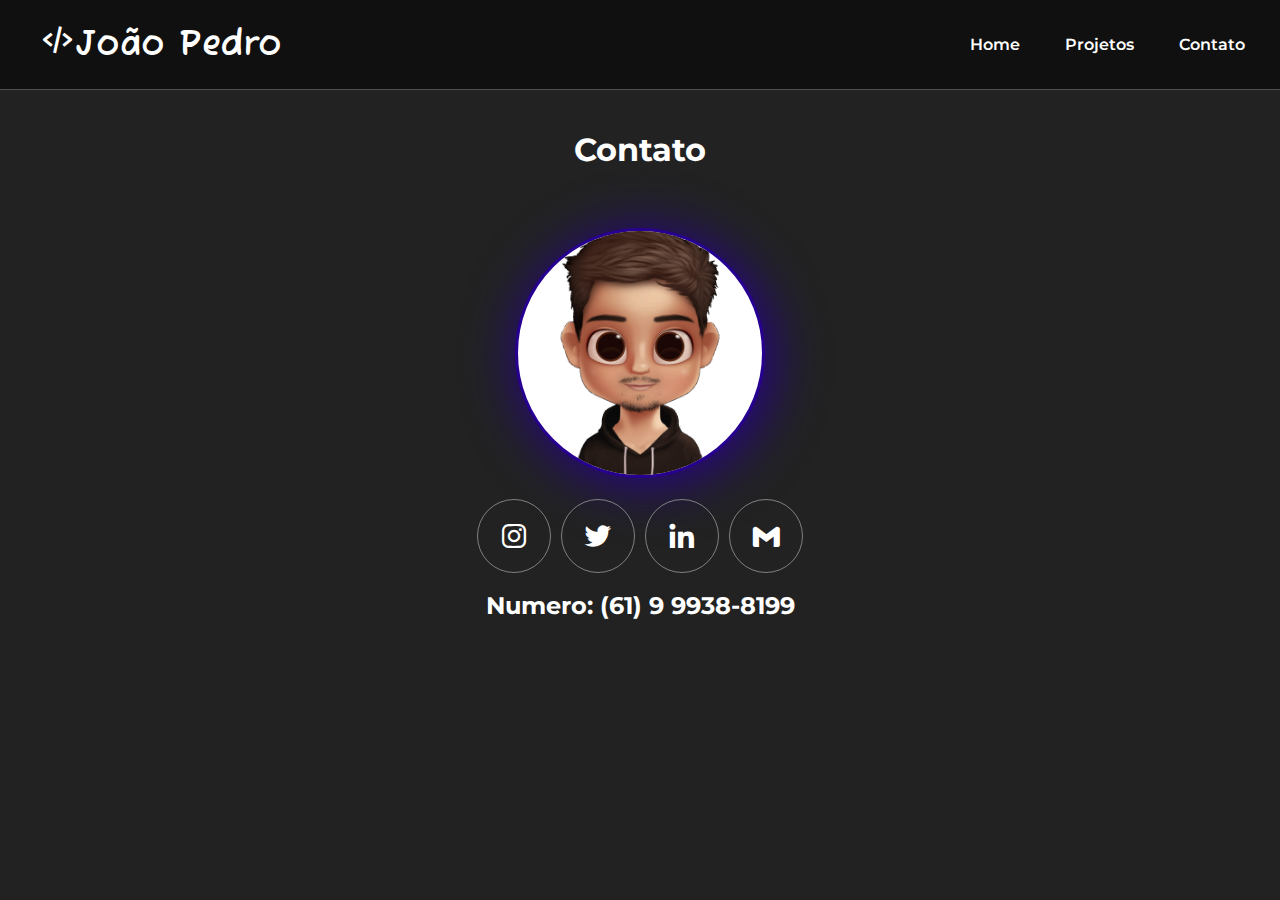
==== contato.html @ 89656a12 "primeira parte" ====
<!DOCTYPE html>
<html lang="pt-br">
<head>
    <meta charset="UTF-8">
    <meta http-equiv="X-UA-Compatible" content="IE=edge">
    <meta name="viewport" content="width=device-width, initial-scale=1.0">
    <link rel="shortcut icon" href="favicon.png" type="image/x-icon">
    <title>Home</title>
    <link href='https://unpkg.com/boxicons@2.1.4/css/boxicons.min.css' rel='stylesheet'>
    <style>
        @import url('https://fonts.googleapis.com/css2?family=Montserrat:ital,wght@0,100;0,200;0,300;0,400;0,500;0,600;0,700;0,800;0,900;1,100;1,200;1,300;1,400;1,500;1,600;1,700;1,800;1,900&display=swap');
        </style>
    <style>
        @import url('https://fonts.googleapis.com/css2?family=Fuzzy+Bubbles:wght@400;700&display=swap');
        </style>
    <link rel="stylesheet" href="style.css">
    <script src="script.js" defer></script>
</head>
<body class="bodycont">
    <header id="header">
        <a href="" class="logo"><i class='bx bx-code-alt'></i>João Pedro</a>
        <nav id="nav">
            <button id="btn-menu">Menu
                <span id="hamburguer"></span>
            </button>
            <ul id="menu">
                <li><a href="index.html">Home</a></li>
                <li><a href="projetos.html">Projetos</a></li>
                <li><a href="contato.html">Contato</a></li>
            </ul>
        </nav>
    </header>

    <main class="maincontat">
        <div class="containercontat">
            <div id="titulocontato"><h1 class="titulocontatoo">Contato</h1></div>
            <div class="nmr">
            <div id="imgcontato" >
                <img src="/imgs/newImg.png" alt="" id="imgmycontato">
            </div>
            <div class="iconsrow">
                <div>
                    <a href="" class="icons instagram"><i class='bx bxl-instagram'></i></a>
                </div>
                <div>
                    <a href="" class="icons twitter"><i class='bx bxl-twitter' ></i></a>
                </div>
                <div>
                    <a href="" class="icons linkedin"><i class='bx bxl-linkedin' ></i></a>
                </div>
                <div>
                    <a href="" class="icons gmail"><i class='bx bxl-gmail' ></i></a>
                </div>
            </div>
            <div>
                <h2 class="numero">Numero: (61) 9 9938-8199</h2>
            </div>
        </div>
    </main>
</body>
</html>
---- style.css ----
*{
    margin: 0;
    padding: 0;
    box-sizing: border-box;
    font-family: 'Montserrat', sans-serif;
}
body{
    background-color: #222;
}
/* NAVBAR */
#header{
    display: flex;
    justify-content: space-between;
    align-items: center;
    background-color: rgb(16, 16, 16);
    width: 100%;
    height: 90px;
    padding: 20px;
    border-bottom: 1px solid rgb(81, 81, 81);
    position: fixed;
}
.logo{
    display: block;
    font-size: 35px;
    font-weight: 900;
    color: white;
    margin-left: 20px;
    font-family: 'Fuzzy Bubbles', cursive;
}
#nav{
    display: flex;
    justify-content: flex-end;
    align-items: center;
    width: 60%;
}
a{
    color: rgb(255, 255, 255);
    text-decoration: none;
    border-radius: 5px;
}
a:hover{
    background-color: rgba(34, 34, 34, 0.706);

}
#menu {
    list-style: none;
    display: flex;
    justify-content: space-around;
    gap: 15px;
}

#menu a{
    display: block;
    padding: 15px;
    font-size: 16px;
    font-weight: 600;
}

#btn-menu{
    display: none;
}

/* PRINCIPAL */
.main{
    padding: 20px 20px;
}
.container{
    height: calc(100vh - 150px);
    display: flex;
    margin-top: 30px;
}
#conteudoA{
    padding: 40px 30px;
    height: 100%;
    display: flex;
    justify-content: flex-end;
    width: 50%;
}
#conteudoB{
    border-left: 1px solid rgb(81, 81, 81);
    width: 50%;
    height: 100%;
}
#apresentacao{
    width: 650px;
    display: flex;
    justify-content: center;
    flex-direction: column;
}
#apresentacaoB{
    border: 1px solid red;
    width: 650px;
}
#imgmy{
    width: 300px;
    height: 300px;
    border: 1px solid gray;
    border-radius: 50%;
    background-color: white;
    box-shadow: 5px 5px 55px rgb(39, 0, 146);
    border: 3px solid rgb(39, 0, 146);
}
#imgmy:hover{
    box-shadow: 5px 5px 55px rgb(2, 2, 97);
    border: 3px solid rgb(2, 2, 97);
    cursor: pointer;
}
#imgprim{
    display: flex;
    justify-content: center;
    margin-bottom: 30px;
}
.titulo{
    display: block;
    justify-content: center;
    text-align: center;
    color: white;
    margin: 50px 20px;
    border-right: 1px solid gray;
    overflow: hidden;
    white-space: nowrap;
    margin-left: 210px;
    height: 25px;
}
.tituloA{
    font-size: 18px;
}
#infomy{
    margin-left: 70px;
    color: white;
    width: 80%;
}

/* Conteudo B*/

#conteudoB{
    padding: 25px 10px;
}
#tituloB{
    color: white;  
    display: flex;  
    justify-content: center;
    padding: 25px 10px;
}
.subt{
    color: rgb(39, 0, 146);
    text-decoration: underline;
}
.listinfoBprim{
    margin: 15px 15px;
}
#buttonsobre{
    padding: 10px;
    border-radius: 5px;
    border: 1px solid gray;
    background-color: transparent;
    color: white;
    cursor: pointer;
    transition: 0.5s;
}
#buttoncontato{
    padding: 10px;
    border-radius: 5px;
    border: 1px solid gray;
    background-color: transparent;
    color: white;
    cursor: pointer;
    transition: 0.5s;
}
#buttoncontato:hover{
    transition: 0.5s;
    color: red;
    border: 1px solid red;
}
#buttonsobre:hover{
    transition: 0.5s;
    color: red;
    border: 1px solid red;
}
.buttonprojetos{
    border: none;
    text-decoration: underline;
    background-color: transparent;
    color: red;
    font-size: 17px;
    cursor: pointer;
}
.hoverinfo:hover{
    color: red;
}
#infos{
    color: white;
}

@media all and (max-width: 500px){
    .logo{
        font-size: 16px;
    }
    #info{
        font-size: 23px;
    }
    .container{
        height: auto;
    }
    #infomy{
        margin-left: 35px;
        color: white;
        width: 80%;
    }
    .titulo{
        width: 220px;
    }
        #tituloB{
        font-size: 13px;
    }
    .subt{
        font-size: 18px;
    }
    #buttonsobre{
        width: 60px;
    }
    .listinfoBprim{
        font-size: 15px;
    }
    #btn-menu{
        font-size: 12px;
    }
}
@media all and (max-width: 600px){
    /* NAVBAR */
    #menu{
        display: none;
        position: absolute;
        width: 100%;
        top: 90px;
        right: 0px;
        background: rgb(16, 16, 16);
        z-index: 1000;
        transition: 0.6s;
        height: 0px;
        visibility: hidden;
        overflow-y: hidden;
        position: fixed;
    }
    #nav.active #menu{
        height: calc(185px);
        visibility: visible;
        overflow-y: auto;
        display: block;
    }
    #menu a{
        padding: 20px 5px;
        margin: 0 1rem;
        border-bottom: 1px solid rgba(24, 24, 24, 0.747);
    }
    #btn-menu{
        display: flex;
        padding: 13px;
        font-size: 17px;
        background: transparent;
        border: none;
        color: white;
        font-weight: 600;
        cursor: pointer;
        gap: 5px;
    }
    #hamburguer{
        width: 20px;
        border-top: 2px solid white;
    }
    #hamburguer::after, #hamburguer::before{
        content: '';
        display: block;
        width: 20px;
        height: 2px ;
        background: white;
        margin-top: 5px;
        transition: .3s;
        position: relative;
    }
    #nav.active #hamburguer{
        border-top-color: transparent;
    }
    #nav.active #hamburguer::after{
        transform: rotate(140deg);
        top: -4px;
    }
    #nav.active #hamburguer::before{
        transform: rotate(-140deg);
        top: 3px;
    }
    /* FIM NAVBAR */

    /* PRINCIPAL */
    .main{
        padding: 10px 10px;
    }
    #conteudoA{
        width: 100%;
        padding: 20px 15px;
    }
    /**/
    .container{
        display: flex;
        flex-direction: column;
    }
    .logo{
        font-size: 23px;
    }
}
@media all and (max-width: 750px){
    .container{
        display: flex;
        flex-direction: column;
    }
    #conteudoA{
        width: 100%;
    }
    #conteudoB{
        width: 100%;
        border-left: 0;
        border-top: 1px solid rgb(81, 81, 81);
    }
}  

@media all and (max-width: 935px){
    .tituloA{
        font-size: 18px;
    }
    #imgmy{
        width: 250px;
        height: 250px;
    }
    #infomy{
        margin-left: 16px;
        width: 100%;
    }
    #info{
        font-size: 18px;
    }
    .titulo{
        margin: 50px 20px;
    }
    .logo{
        font-size: 19px;
        margin-right: 25px;
    }
}
@media all and (max-width: 281px){
    .logo{
        margin: 0;
        font-size: 13px;
        width: 280px;
    }
    .titulo{
        margin: 50px 10px;
        width: 100%;
    }
    .tituloA{
        font-size: 20px;
        
    }
    #imgmy{
        width: 190px;
        height: 190px;
    }
    #info{
        font-size: 18px;
    }
    #conteudoB{
        height: auto;
    }
    #tituloB{
        font-size: 13px;
    }
    .subt{
        font-size: 18px;
    }
    #buttonsobre{
        width: 60px;
    }
    .listinfoBprim{
        font-size: 15px;
    }
    #btn-menu{
        font-size: 12px;
    }
}

/* A n i m a ç ã o */
.typing-animation{
    animation: blinkCursor 500ms steps(40) infinite normal, typing 3s steps(40) 1s both;
}
@keyframes blinkCursor {
    from {
        border-right-color: rgb(255, 255, 255);
    }
    to {
        border-right-color: transparent;
    }
}

@keyframes typing {
    from {
        width: 0px;
    }
    to{
        width: 205px;
    }
}

/* Projetos */

.projetos{

    margin-top: 90px;
    height: auto;
    display: flex;
    align-items: center;
    justify-content: center;
    padding: 50px;
}
#formatoprojetos{
    display: flex;
    height: auto;
    width: 1180px;
    flex-wrap: wrap;
    gap: 15px;
}
.boxs{
    background-color: rgb(20, 20, 20);
    width: 380px;
    height: 420px;
    border-radius: 10px;
    display: flex;
    justify-content: space-between;
    padding: 20px 10px;
    flex-direction: column;
    align-items: center;
}
.buttonvisu{
    width: 220px;
    height: 50px;
    display: flex;
    justify-content: center;
    align-items: center;
    background-color: transparent;
    color: white;
    border-radius: 20px;
    border: 1px solid gray;
    font-weight: 900;
    cursor: pointer;
    font-size: 17px;
}
.buttonvisu:hover{
    color: red;
    border: 1px solid red;
}
.textprojeto{
    color: white;
}

.imgpj{
    width: 350px;
    height: 250px;
    border-radius: 5px;
}
.textsecprojeto{
    color: white;
}
@media all and (max-width: 1314px){
    #formatoprojetos{
        display: flex;
        justify-content: center;
    }
}
@media all and (max-width: 420px){
    .boxs{
        width: 300px;
    }
    .imgpj{
        width: 285px;
        height: 250px;
        border-radius: 5px;
    }
    .buttonvisu{
        width: 120px;
        font-size: 15px;
    }
    .subtcont{
        font-size: 17px;
    }
}
@media all and (max-width: 325px){
    .boxs{
        width: 270px;
    }
    .imgpj{
        width: 255px;
        height: 250px;
        border-radius: 5px;
    }
    .buttonvisu{
        width: 120px;
        font-size: 15px;
    }
    .subtcont{
        font-size: 11px;
    }
    
}

@media all and (max-width: 281px){
    .projetos{
        padding: 0px;
    }
    #formatoprojetos{
        height: auto;
    }
    .boxs{
        width: 250px;
    }
    .imgpj{
        width: 235px;
        height: 250px;
        border-radius: 5px;
    }
    .buttonvisu{
        width: 120px;
        font-size: 15px;
    }
    .subtcont{
        font-size: 15px;
    }
}
/*Modal dos Projetos*/
.fade{
    position: fixed;
    top: 0;
    right: 0;
    bottom: 0;
    left: 0;
    background: rgba(0, 0, 0, 0.8);
    z-index: 9999;
    opacity: 0;
    pointer-events: none;
}
.fade:target{
    opacity: 1;
    pointer-events: auto;
}
.modal{
    width: 800px;
    height: auto;
    position: relative;
    margin: 10% auto;
    padding: 15px 20px;
    background: #fff;
    border-radius: 10px;
    top: -100px;
    overflow: auto;
}
.fechar {
    position: absolute;
    width: 30px;
    right: 30px;
    top: 10px;
    text-align: center;
    line-height: 30px;
    margin-top: 5px;
    background: #ff4545;
    border-radius: 50%;
    font-size: 16px;
    color: #fff;
    font-weight: 900;
  }

.mainproj{
    padding: 20px 10px;
}
/* Contato */
.bodycont{
    display: flex;
    gap: 100px;
}
.maincontat{
    height: 100vh;
    width: calc(100%);
    padding: 20px 20px;
    display: flex;
}
.containercontat{
    margin-top: 90px;
    width: 100%;
    height: calc(100% - 90px);
    padding: 10px 5px;
}
#titulocontato{
    color: white;
    padding: 10px;
    display: flex;
    justify-content: center;
}
.nmr{
    margin-top: 20px;
    padding: 20px 20px;
    display: flex;
    justify-content: space-around;
    flex-direction: column;
    text-align: center;
    height: 60%;
    color: white;
}

#imgmycontato{
    width: 250px;
    height: 250px;
    border: 1px solid gray;
    border-radius: 50%;
    background-color: white;
    box-shadow: 5px 5px 55px rgb(39, 0, 146);
    border: 3px solid rgb(39, 0, 146);
}

@media all and (max-width: 420px){
    #imgmycontato{
        width: 190px ;
        height: 190px;
    }
}
@media all and (max-width: 320px){
    #imgmycontato{
        width: 130px ;
        height: 130px;
    }
    .titulocontatoo{
        font-size: 18px;
    }
}
@media all and (max-width: 281px){
    #imgmycontato{
        width: 130px ;
        height: 130px;
    }
    .titulocontatoo{
        font-size: 18px;
    }
    .subtcont{
        font-size: 12px;
    }
}
.titulomodal{
    width: 94%;
    display: flex;
    justify-content: center;
    padding: 20px 20px;
}
.mainmodalone{
    border: 1px solid green;
    height: 95%;
    display: flex;
    justify-content: center;
}
.imgmodal{
    width: 300px;
    height: 300px;
    overflow: hidden;
    transition: 0.5s;
    border-radius: 20px;
}

.columnimg{
    padding: 70px 20px;
    display: flex;
    flex-direction: row;
    justify-content: center;
    gap: 55px;
    overflow: hidden;
}
.barraprogress{
    margin-top: 10px;
    display: flex;
    font-weight: 900;
    border-radius: 15px;
    gap: 5px;
    margin-bottom: 50px;
    width: 90%;
}
.progress{
    width: 55%;
    background-image: linear-gradient(to right, red , blue);
    border-radius: 10px;
    display: flex;
    flex-direction: row;
    transition: 0.5s;
}
.progresss{
    animation:  progresss 3s steps(100) 1s both normal;
}
.porcent{
    color: blue;
}
@keyframes progresss{
    from{
        width: 0px;
    }
    to{
        width: 435px;
    }
}
.reto{
    display: flex;
    flex-direction: row;
    border: 1px solid green;
    width: 20px;
}

.primeira:hover{
    width: 750px;
    height: 650px;
    cursor: pointer;
    margin-left: 480px;
    margin-right: 120px;
    transition: 0.8s;
    border-radius: 30px;
}
.segunda:hover{
    width: 750px;
    height: 650px;
    cursor: pointer;
    margin-left: 120px;
    margin-right: 480px;
    transition: 0.8s;
    border-radius: 30px;

}
.primeiras:hover{
    width: 750px;
    height: 650px;
    cursor: pointer;
    margin-left: 480px;
    margin-right: 120px;
    transition: 0.8s;
    border-radius: 30px;
}
.segundas:hover{
    width: 750px;
    height: 650px;
    cursor: pointer;
    margin-left: 120px;
    margin-right: 480px;
    transition: 0.8s;
    border-radius: 30px;

}
.h2img{
    text-align: end;
}
.complementomodal{
    display: flex;
    flex-direction: column;
    gap: 15px;
}
@media all and (max-width: 859px){
    .modal{
        top: -50px;
        width: 100%;
        height: 100%;
        overflow: auto;
    }
    .primeira:hover{
        width: 650px;
        height: 650px;
        cursor: pointer;
        margin-left: 480px;
        margin-right: 120px;
        transition: 0.8s;
        border-radius: 30px;
    }
    .segunda:hover{
        width: 650px;
        height: 650px;
        cursor: pointer;
        margin-left: 120px;
        margin-right: 480px;
        transition: 0.8s;
        border-radius: 30px;
    
    }
    .primeiras:hover{
        width: 650px;
        height: 650px;
        cursor: pointer;
        margin-left: 480px;
        margin-right: 120px;
        transition: 0.8s;
        border-radius: 30px;
    }
    .segundas:hover{
        width: 650px;
        height: 650px;
        cursor: pointer;
        margin-left: 120px;
        margin-right: 480px;
        transition: 0.8s;
        border-radius: 30px;
    
    }
}
@media all and (max-width: 700px){
    .imgmodal{
        width: 250px;
        height: 250px;
    }
    .containerprogress{
        font-size: 15px;
    }
    .progress{
        width: 40%;
    }
    .primeira:hover{
        width: 550px;
        height: 650px;
        cursor: pointer;
        margin-left: 430px;
        margin-right: 120px;
        transition: 0.8s;
        border-radius: 30px;
    }
    .segunda:hover{
        width: 550px;
        height: 650px;
        cursor: pointer;
        margin-left: 120px;
        margin-right: 430px;
        transition: 0.8s;
        border-radius: 30px;
    
    }
    .primeiras:hover{
        width: 550px;
        height: 650px;
        cursor: pointer;
        margin-left: 430px;
        margin-right: 120px;
        transition: 0.8s;
        border-radius: 30px;
    }
    .segundas:hover{
        width: 550px;
        height: 650px;
        cursor: pointer;
        margin-left: 120px;
        margin-right: 430px;
        transition: 0.8s;
        border-radius: 30px;
    
    }
}
@media all and (max-width: 600px){
    .imgmodal{
        width: 200px;
        height: 200px;
    }
    .progress{
        width: 40%;
    }
    .primeira:hover{
        width: 500px;
        height: 600px;
        cursor: pointer;
        margin-left: 390px;
        margin-right: 120px;
        transition: 0.8s;
        border-radius: 30px;
    }
    .segunda:hover{
        width: 500px;
        height: 600px;
        cursor: pointer;
        margin-left: 120px;
        margin-right: 390px;
        transition: 0.8s;
        border-radius: 30px;
    
    }
    .primeiras:hover{
        width: 500px;
        height: 600px;
        cursor: pointer;
        margin-left: 360px;
        margin-right: 120px;
        transition: 0.8s;
        border-radius: 30px;
    }
    .segundas:hover{
        width: 500px;
        height: 600px;
        cursor: pointer;
        margin-left: 120px;
        margin-right: 330px;
        transition: 0.8s;
        border-radius: 30px;
    
    }
    .columnimg{
        gap: 10px;
    }
}
@media all and (max-width: 530px){
    .imgmodal{
        width: 180px;
        height: 180px;
    }
    .progress{
        width: 40%;
    }
    .firstimg{
        font-size: 13px;
    }
    .columnimg{
        gap: 15px;
    }
    .primeira:hover{
        width: 400px;
        height: 500px;
        cursor: pointer;
        margin-left: 320px;
        margin-right: 120px;
        transition: 0.8s;
        border-radius: 30px;
    }
    .segunda:hover{
        width: 400px;
        height: 500px;
        cursor: pointer;
        margin-left: 120px;
        margin-right: 320px;
        transition: 0.8s;
        border-radius: 30px;
    
    }
    .primeiras:hover{
        width: 400px;
        height: 500px;
        cursor: pointer;
        margin-left: 320px;
        margin-right: 120px;
        transition: 0.8s;
        border-radius: 30px;
    }
    .segundas:hover{
        width: 400px;
        height: 500px;
        cursor: pointer;
        margin-left: 120px;
        margin-right: 320px;
        transition: 0.8s;
        border-radius: 30px;
    
    }
}
@media all and (max-width: 430px){
    .imgmodal{
        width: 150px;
        height: 150px;
    }
    .progress{
        width: 50%;
    }
    .firstimg{
        font-size: 13px;
    }
    .columnimg{
        gap: 10px;
    }
    .primeira:hover{
        width: 350px;
        height: 450px;
        cursor: pointer;
        margin-left: 320px;
        margin-right: 120px;
        transition: 0.8s;
        border-radius: 30px;
    }
    .segunda:hover{
        width: 350px;
        height: 450px;
        cursor: pointer;
        margin-left: 120px;
        margin-right: 280px;
        transition: 0.8s;
        border-radius: 30px;
    
    }
    .primeiras:hover{
        width: 350px;
        height: 450px;
        cursor: pointer;
        margin-left: 320px;
        margin-right: 120px;
        transition: 0.8s;
        border-radius: 30px;
    }
    .segundas:hover{
        width: 350px;
        height: 450px;
        cursor: pointer;
        margin-left: 120px;
        margin-right: 280px;
        transition: 0.8s;
        border-radius: 30px;
    
    }
}
@media all and (max-width: 390px){
    .imgmodal{
        width: 140px;
        height: 140px;
    }
    .progress{
        width: 50%;
    }
    .firstimg{
        font-size: 7px;
    }
    .columnimg{
        gap: 10px;
    }
    .titulomodal{
        font-size: 13px;
    }
    .complementomodal{
        font-size: 13px;
    }
    .containerprogress{
        font-size: 13px;
    }
    .primeira:hover{
        width: 300px;
        height: 400px;
        cursor: pointer;
        margin-left: 270px;
        margin-right: 120px;
        transition: 0.8s;
        border-radius: 30px;
    }
    .segunda:hover{
        width: 300px;
        height: 400px;
        cursor: pointer;
        margin-left: 120px;
        margin-right: 270px;
        transition: 0.8s;
        border-radius: 30px;
    
    }
    .primeiras:hover{
        width: 300px;
        height: 400px;
        cursor: pointer;
        margin-left: 270px;
        margin-right: 120px;
        transition: 0.8s;
        border-radius: 30px;
    }
    .segundas:hover{
        width: 300px;
        height: 400px;
        cursor: pointer;
        margin-left: 120px;
        margin-right: 270px;
        transition: 0.8s;
        border-radius: 30px;
    
    }
}
@media all and (max-width: 330px){
    .imgmodal{
        width: 120px;
        height: 120px;
    }
    .progress{
        width: 50%;
    }
    .firstimg{
        font-size: 7px;
    }
    .columnimg{
        gap: 10px;
    }
    .titulomodal{
        font-size: 13px;
    }
    .complementomodal{
        font-size: 13px;
    }
    .containerprogress{
        font-size: 13px;
    }
    .primeira:hover{
        width: 250px;
        height: 350px;
        cursor: pointer;
        margin-left: 250px;
        margin-right: 120px;
        transition: 0.8s;
        border-radius: 30px;
    }
    .segunda:hover{
        width: 250px;
        height: 350px;
        cursor: pointer;
        margin-left: 120px;
        margin-right: 240px;
        transition: 0.8s;
        border-radius: 30px;
    }
    .primeiras:hover{
        width: 250px;
        height: 350px;
        cursor: pointer;
        margin-left: 250px;
        margin-right: 120px;
        transition: 0.8s;
        border-radius: 30px;
    }
    .segundas:hover{
        width: 250px;
        height: 350px;
        cursor: pointer;
        margin-left: 120px;
        margin-right: 240px;
        transition: 0.8s;
        border-radius: 30px;
    }
}
/*Segundo Projeto*/
.progresssegundo{
    width: 10%;
    background-image: linear-gradient(to right, orange , green);
    border-radius: 10px;
}
.progresssec{
    animation:  progresssec 1s steps(100) 1s both normal;
}
.porcentsegundo{
    color: green;
}
@keyframes progresssec{
    from{
        width: 0px;
    }
    to{
        width: 40px;
    }
}
.btn2{
    width: 220px;
    height: 50px;
    display: flex;
    justify-content: center;
    align-items: center;
    background-color: transparent;
    color: white;
    border-radius: 20px;
    border: 1px solid gray;
    font-weight: 900;
    cursor: pointer;
    font-size: 17px;
}
.btn2:hover{
    color: red;
    border: 1px solid red;
}

/* Icons */
.iconsrow{
    display: flex;
    flex-direction: row;
    justify-content: center;
    gap: 10px;
}
.icons{
    display: flex;
    align-items: center;
    border: 1px solid gray;
    font-size: 32px;
    padding: 20px;
    border-radius: 50%;
}
.instagram:hover{
    background: linear-gradient(-135deg, blue, red,yellow);
    color: white;
    border: none;
}
.twitter:hover{
    background-color: rgb(9, 196, 196);
    border: none;
}
.linkedin:hover{
    background-color: rgb(29, 79, 227);
    border: none;
}
.gmail:hover{
    background-color: white;
    color: red;
    border: none;
}

@media all and (max-width: 400px){
    .icons{
        margin: 50px 0 50px;
        font-size: 24px;
    }
    .numero{
        font-size: 20px;
    }
}
@media all and (max-width: 330px){
    .icons{
        margin: 50px 0 50px;
        font-size: 18px;
    }
    .numero{
        font-size: 17px;
    }
}
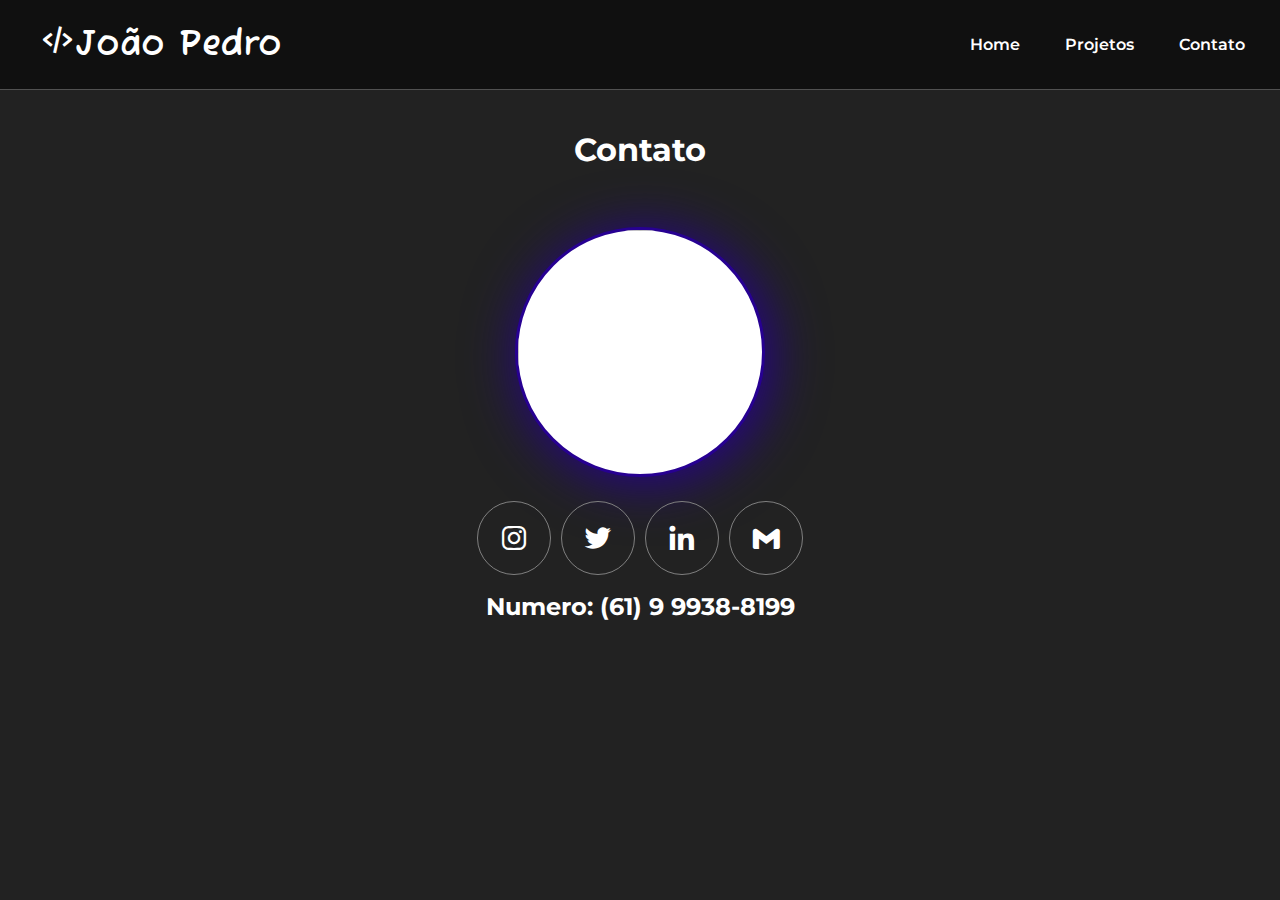
==== commit 7dec1a9a: "segunda parte" ====
--- a/contato.html
+++ b/contato.html
@@ -36,7 +36,7 @@
             <div id="titulocontato"><h1 class="titulocontatoo">Contato</h1></div>
             <div class="nmr">
             <div id="imgcontato" >
-                <img src="/imgs/newImg.png" alt="" id="imgmycontato">
+                <img src="https://i.ibb.co/Mf9TWDp/newImg.png" alt="" id="imgmycontato">
             </div>
             <div class="iconsrow">
                 <div>
--- a/style.css
+++ b/style.css
@@ -112,15 +112,10 @@
 }
 .titulo{
     display: block;
-    justify-content: center;
-    text-align: center;
     color: white;
-    margin: 50px 20px;
     border-right: 1px solid gray;
     overflow: hidden;
     white-space: nowrap;
-    margin-left: 210px;
-    height: 25px;
 }
 .tituloA{
     font-size: 18px;
@@ -551,7 +546,7 @@
 }
 .modal{
     width: 800px;
-    height: auto;
+    height: 600px;
     position: relative;
     margin: 10% auto;
     padding: 15px 20px;
